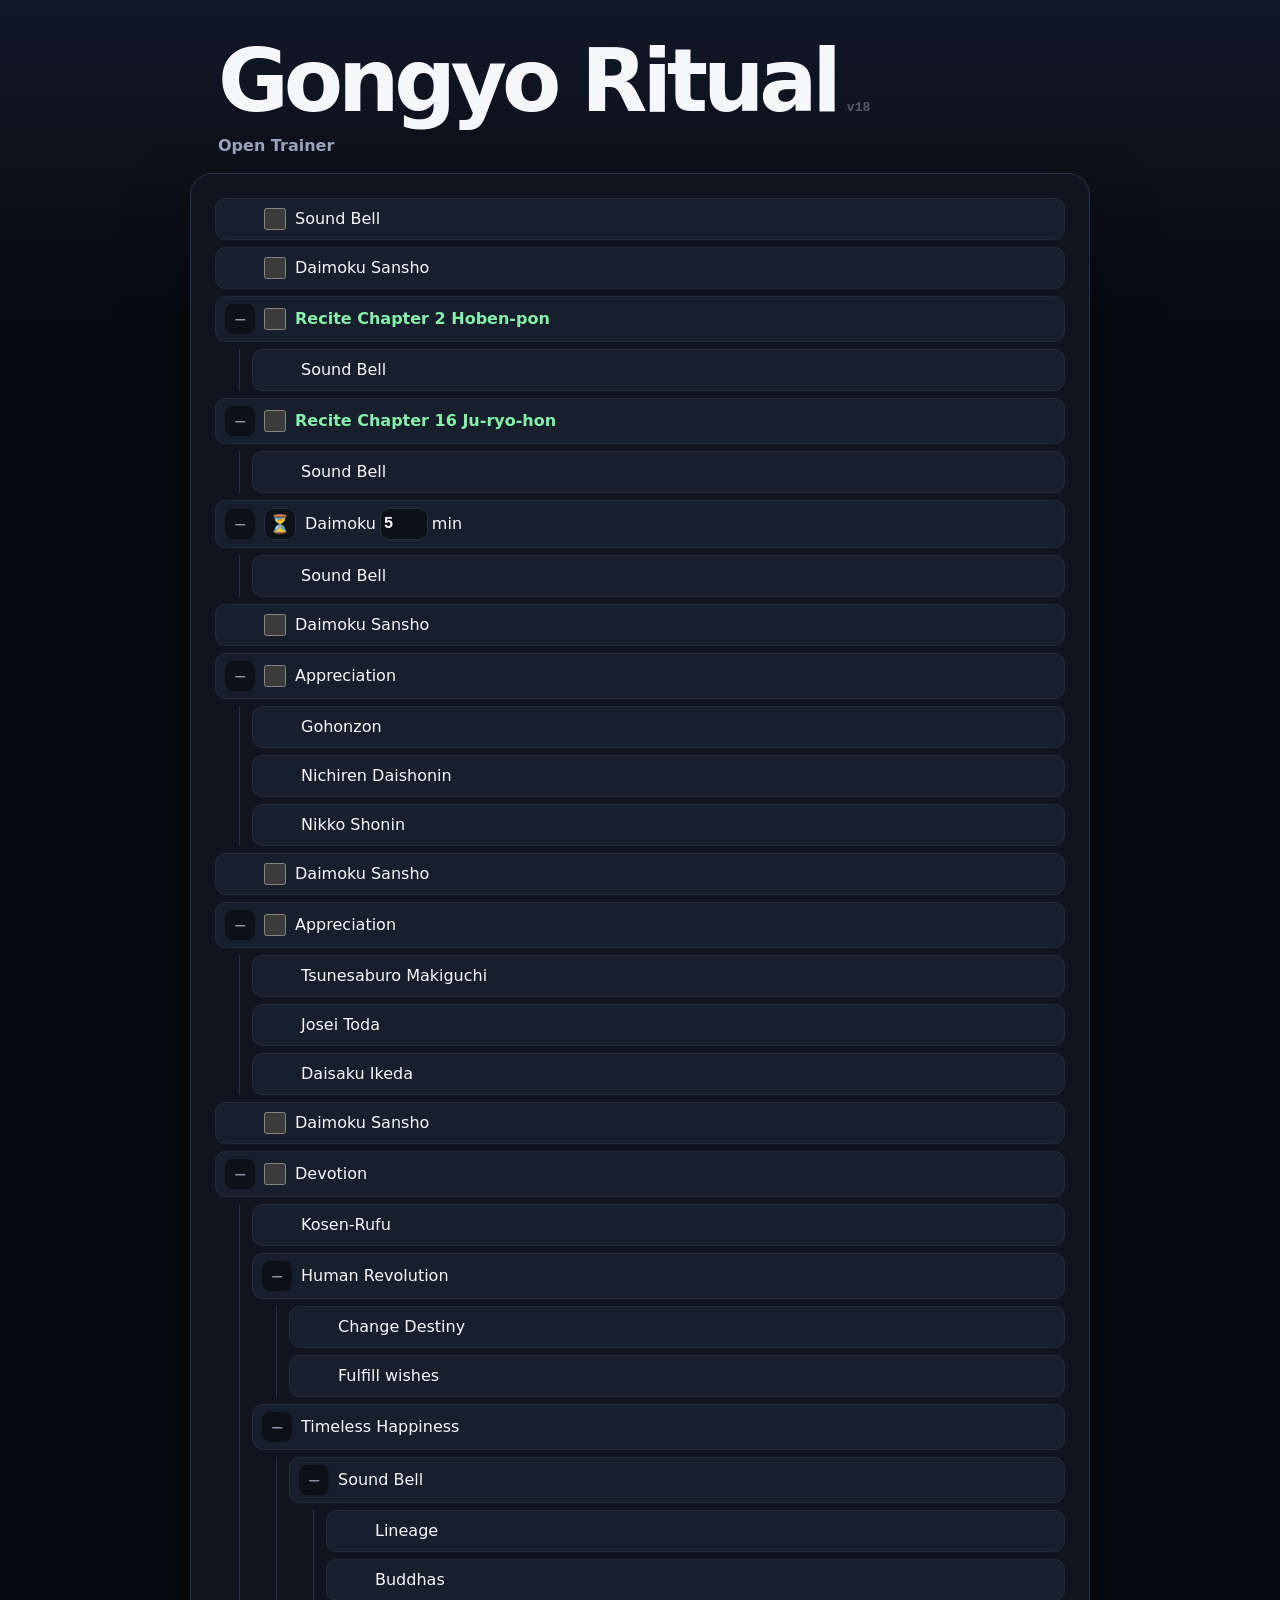
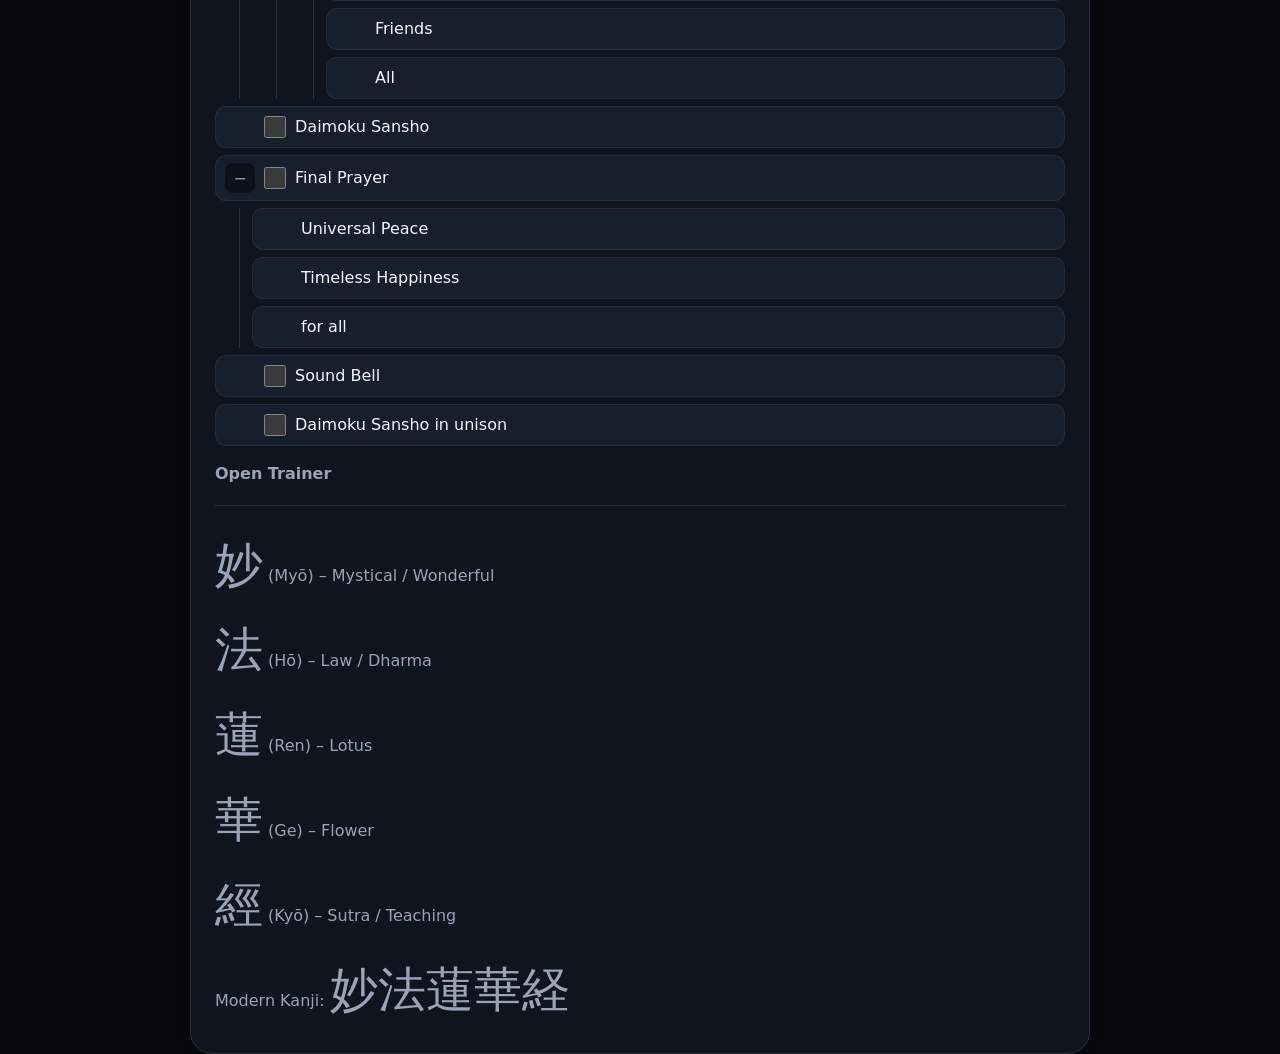
==== web/index.html @ c1dd3771 "Initial Gongyo Trainer Pages app" ====
<!doctype html>
<html lang="en">
  <head>
    <meta charset="utf-8">
    <meta name="viewport" content="width=device-width, initial-scale=1">
    <meta http-equiv="refresh" content="0; url=ritual.html">
    <title>Gongyo Trainer</title>
    <link rel="canonical" href="ritual.html">
  </head>
  <body>
    <p><a href="ritual.html">Open Gongyo Trainer</a></p>
    <script>location.replace("ritual.html");</script>
  </body>
</html>
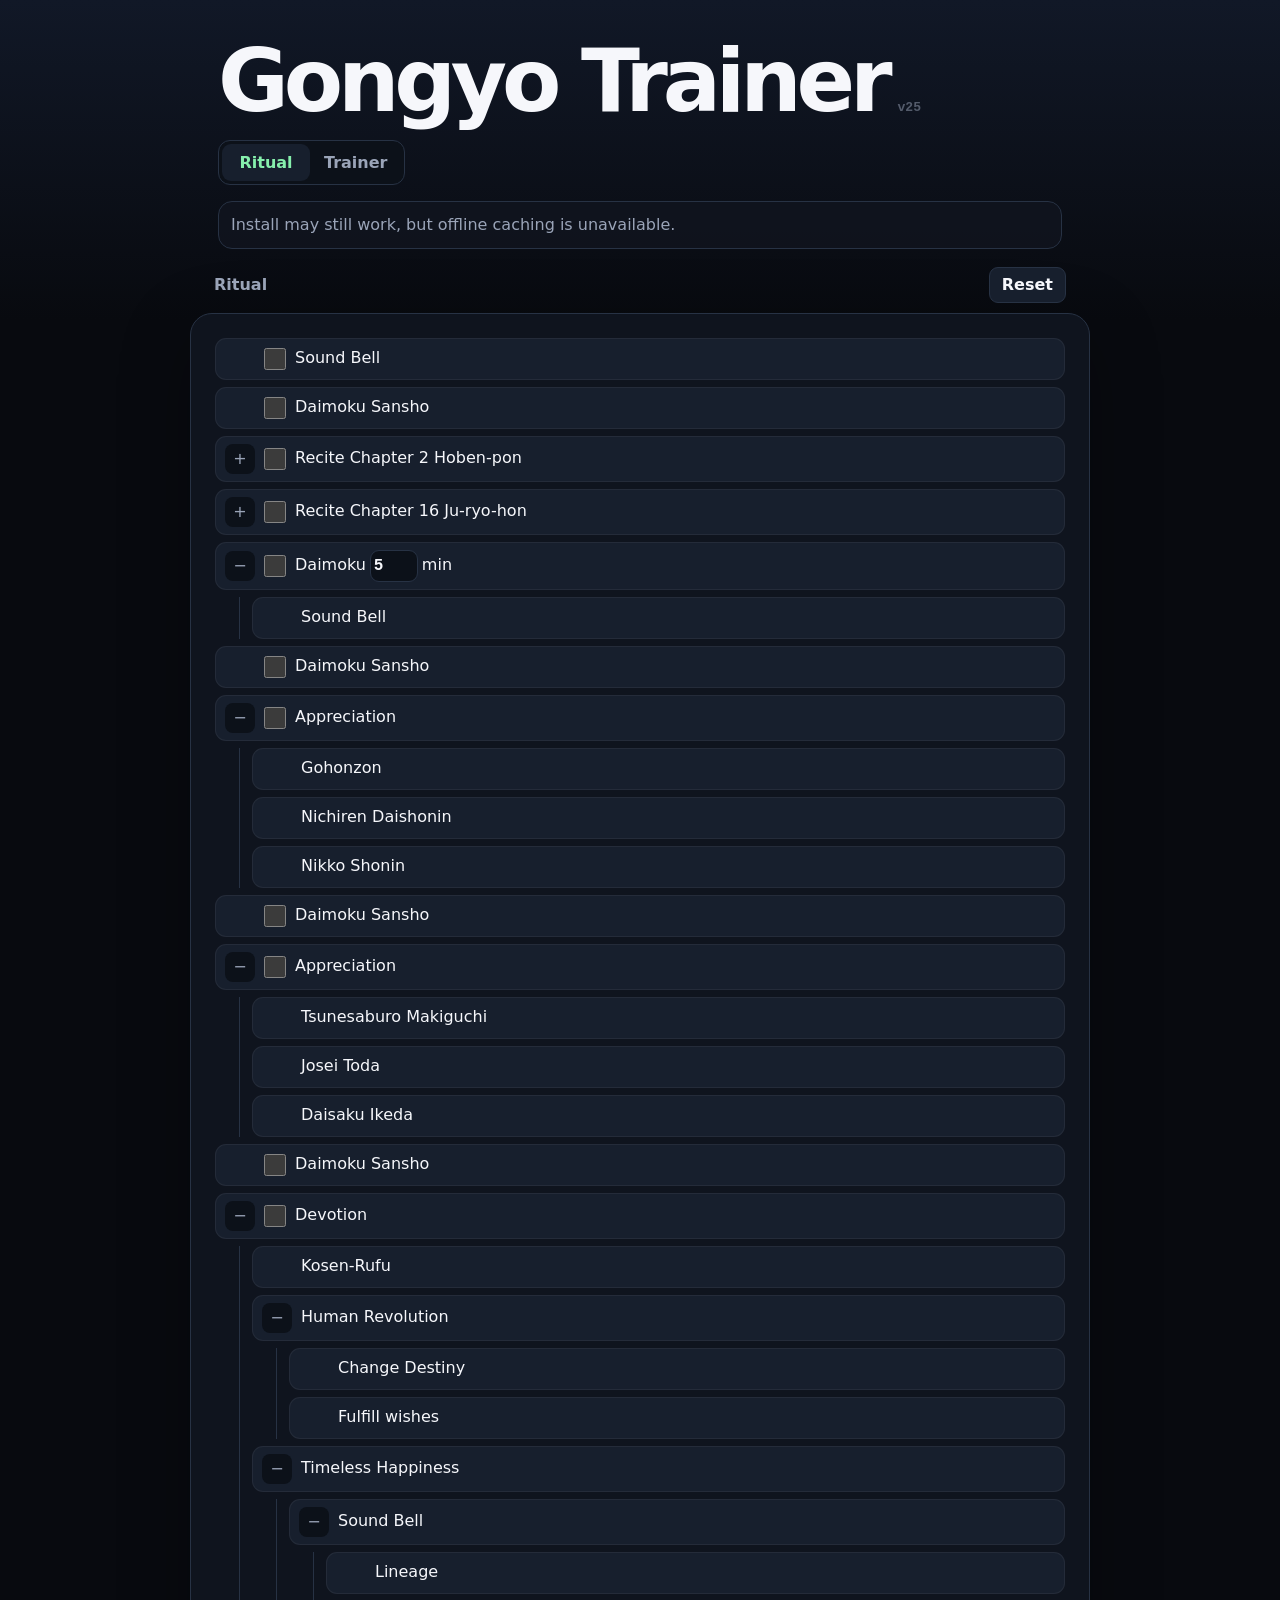
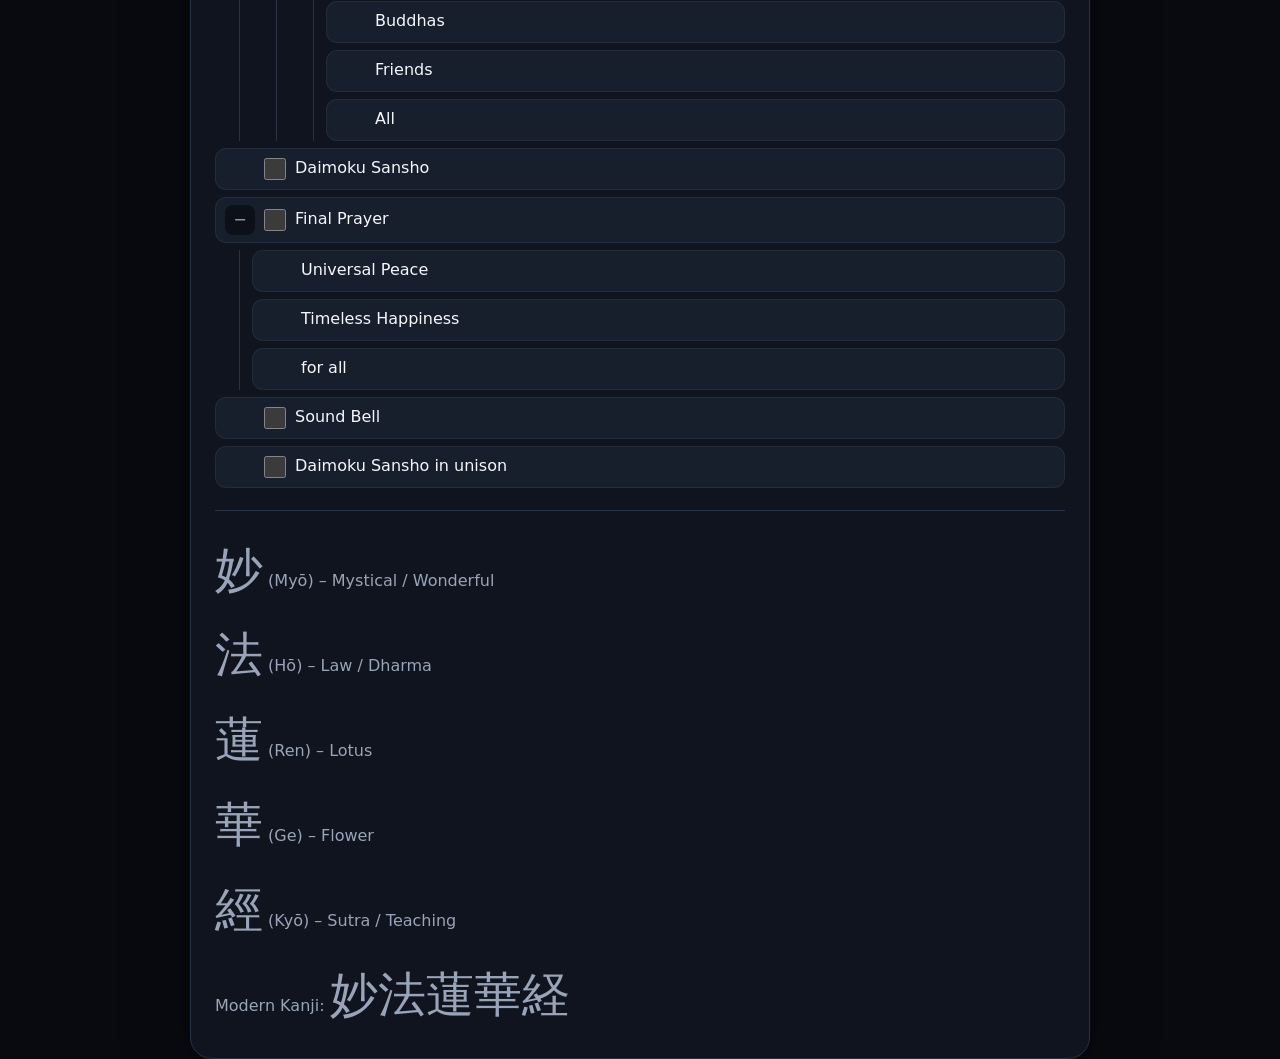
==== commit 90acbb51: "Unify ritual and trainer as SPA" ====
--- a/web/index.html
+++ b/web/index.html
@@ -3,12 +3,68 @@
   <head>
     <meta charset="utf-8">
     <meta name="viewport" content="width=device-width, initial-scale=1">
-    <meta http-equiv="refresh" content="0; url=ritual.html">
+    <meta name="theme-color" content="#080a0f">
+    <meta name="apple-mobile-web-app-capable" content="yes">
+    <meta name="apple-mobile-web-app-title" content="Gongyo">
+    <meta name="apple-mobile-web-app-status-bar-style" content="black-translucent">
     <title>Gongyo Trainer</title>
-    <link rel="canonical" href="ritual.html">
+    <link rel="manifest" href="manifest.webmanifest">
+    <link rel="icon" href="assets/icons/gongyo-icon.svg" type="image/svg+xml">
+    <link rel="apple-touch-icon" href="assets/icons/gongyo-icon-192.png">
+    <link rel="stylesheet" href="src/app.css">
+    <link rel="stylesheet" href="src/ritual.css">
+    <link rel="stylesheet" href="src/syllables.css">
   </head>
   <body>
-    <p><a href="ritual.html">Open Gongyo Trainer</a></p>
-    <script>location.replace("ritual.html");</script>
+    <header class="app-header">
+      <div class="title-line">
+        <h1>Gongyo Trainer</h1>
+        <span class="build-version">v25</span>
+      </div>
+      <nav class="view-selector" aria-label="App view">
+        <a href="?view=ritual" data-view-link="ritual">Ritual</a>
+        <a href="?view=trainer" data-view-link="trainer">Trainer</a>
+      </nav>
+      <div class="install-panel" data-install-panel>
+        <button type="button" data-install-button hidden>Install App</button>
+        <p data-install-message>Open once while online to make this app available offline.</p>
+      </div>
+      <p class="fsd-status" data-fsd-status hidden></p>
+    </header>
+
+    <main>
+      <section class="view-host ritual-view" data-view-host="ritual" aria-label="Ritual">
+        <div class="ritual-toolbar">
+          <h2>Ritual</h2>
+          <button class="reset-button" type="button" data-ritual-reset>Reset</button>
+        </div>
+        <div class="ritual-card">
+          <div data-ritual-tree>Loading ritual...</div>
+          <div class="ritual-notes" data-ritual-notes></div>
+        </div>
+      </section>
+
+      <section class="view-host trainer-view" data-view-host="trainer" aria-label="Trainer" hidden>
+        <div class="chapters" data-chapters>
+          <p class="loading">Loading syllables...</p>
+        </div>
+      </section>
+    </main>
+
+    <div class="timer-overlay" data-timer-overlay role="dialog" aria-modal="true" aria-labelledby="timer-title" hidden>
+      <p class="timer-title" id="timer-title">Daimoku</p>
+      <output class="timer-clock" data-timer-clock aria-label="Current time"></output>
+      <output class="timer-display" data-timer-display>00:00</output>
+      <p class="timer-hint" data-timer-hint>Timer running</p>
+      <div class="timer-controls" data-timer-controls>
+        <button type="button" data-timer-minus aria-label="Subtract one minute">−1 min</button>
+        <button type="button" data-timer-back>Back</button>
+        <button type="button" data-timer-plus aria-label="Add one minute">+1 min</button>
+      </div>
+      <button class="timer-chill" type="button" data-timer-chill hidden>Chill</button>
+    </div>
+
+    <button class="rate-bubble" type="button" data-rate-bubble hidden aria-label="Disengage self-driving mode"></button>
+    <script type="module" src="src/app.js"></script>
   </body>
 </html>
--- a/web/src/app.css
+++ b/web/src/app.css
@@ -0,0 +1,85 @@
+:root {
+  color-scheme: dark;
+  --bg: #080a0f;
+  --panel: #10151f;
+  --panel-soft: #171f2d;
+  --text: #f6f7fb;
+  --muted: #9aa4b8;
+  --accent: #86efac;
+  --border: #273244;
+}
+
+* {
+  box-sizing: border-box;
+}
+
+body {
+  margin: 0;
+  min-width: 0;
+  min-height: 100vh;
+  overflow-x: hidden;
+  background: linear-gradient(180deg, #111827 0, var(--bg) 320px);
+  color: var(--text);
+  font-family: system-ui, -apple-system, BlinkMacSystemFont, "Segoe UI", sans-serif;
+}
+
+button {
+  font: inherit;
+}
+
+[hidden] {
+  display: none !important;
+}
+
+.app-header {
+  width: min(900px, 100%);
+  margin-inline: auto;
+  padding: clamp(18px, 4vw, 40px) clamp(12px, 3vw, 28px) 18px;
+}
+
+.title-line {
+  display: flex;
+  align-items: baseline;
+  gap: 10px;
+}
+
+h1 {
+  margin: 0;
+  font-size: clamp(2.3rem, 9vw, 5.4rem);
+  line-height: 0.95;
+  letter-spacing: -0.06em;
+}
+
+.build-version {
+  color: rgb(154 164 184 / 0.5);
+  font: 700 0.82rem ui-monospace, SFMono-Regular, Consolas, monospace;
+}
+
+.view-selector {
+  display: flex;
+  width: fit-content;
+  margin-top: 18px;
+  padding: 3px;
+  border: 1px solid var(--border);
+  border-radius: 12px;
+  background: #0c1119;
+}
+
+.view-selector a {
+  min-width: 88px;
+  padding: 9px 14px;
+  border-radius: 9px;
+  color: var(--muted);
+  font-weight: 750;
+  text-align: center;
+  text-decoration: none;
+}
+
+.view-selector a.active {
+  background: var(--panel-soft);
+  color: var(--accent);
+}
+
+.view-host {
+  min-width: 0;
+}
--- a/web/src/ritual.css
+++ b/web/src/ritual.css
@@ -0,0 +1,256 @@
+.ritual-view,
+.ritual-card {
+  width: min(900px, 100%);
+  margin-inline: auto;
+}
+
+.ritual-toolbar {
+  display: flex;
+  align-items: center;
+  justify-content: space-between;
+  padding: 0 clamp(12px, 3vw, 24px) 10px;
+}
+
+.ritual-toolbar h2 {
+  margin: 0;
+  color: var(--muted);
+  font-size: 1rem;
+}
+
+.reset-button {
+  min-height: 36px;
+  padding: 0 12px;
+  border: 1px solid var(--border);
+  border-radius: 9px;
+  background: var(--panel-soft);
+  color: var(--text);
+  font: inherit;
+  font-weight: 700;
+  cursor: pointer;
+}
+
+.ritual-card {
+  padding: clamp(12px, 3vw, 24px);
+  border: 1px solid var(--border);
+  border-radius: 22px;
+  background: rgb(16 21 31 / 0.95);
+  box-shadow: 0 20px 70px rgb(0 0 0 / 0.28);
+}
+
+.ritual-list {
+  display: grid;
+  gap: 7px;
+  margin: 0;
+  padding: 0;
+  list-style: none;
+}
+
+.ritual-list .ritual-list {
+  margin: 7px 0 0 24px;
+  padding-left: 12px;
+  border-left: 1px solid var(--border);
+}
+
+.ritual-item {
+  scroll-margin-top: 12px;
+}
+
+.ritual-row {
+  display: flex;
+  align-items: center;
+  gap: 9px;
+  min-height: 42px;
+  padding: 7px 9px;
+  border: 1px solid rgb(255 255 255 / 0.055);
+  border-radius: 11px;
+  background: var(--panel-soft);
+}
+
+.ritual-row.checkable {
+  cursor: pointer;
+}
+
+.ritual-item.completed > .ritual-row {
+  opacity: 0.58;
+}
+
+.ritual-item.collapsed > .ritual-list,
+.ritual-item.collapsed > .ritual-chapter-slot {
+  display: none;
+}
+
+.ritual-chapter-slot {
+  margin-top: 7px;
+}
+
+.ritual-toggle {
+  flex: 0 0 30px;
+  width: 30px;
+  height: 30px;
+  padding: 0;
+  border: 0;
+  border-radius: 8px;
+  background: #0c1119;
+  color: var(--muted);
+  font: inherit;
+  cursor: pointer;
+}
+
+.ritual-toggle:disabled {
+  opacity: 0.35;
+}
+
+.ritual-spacer {
+  width: 30px;
+}
+
+.ritual-check {
+  width: 22px;
+  height: 22px;
+  margin: 0;
+  accent-color: var(--accent);
+}
+
+.ritual-label {
+  flex: 1;
+  line-height: 1.3;
+}
+
+.timer-label {
+  display: flex;
+  flex-wrap: nowrap;
+  align-items: center;
+  gap: 4px;
+  min-width: 0;
+}
+
+.timer-minutes {
+  width: 3rem;
+  min-height: 32px;
+  padding: 0 3px;
+  border: 1px solid var(--border);
+  border-radius: 9px;
+  background: #0c1119;
+  color: var(--text);
+  font: 700 1rem ui-monospace, SFMono-Regular, Consolas, monospace;
+}
+
+.ritual-label a,
+.ritual-label a:hover,
+.ritual-label a:focus-visible {
+  color: inherit;
+  font-weight: inherit;
+  text-decoration: none;
+}
+
+.ritual-notes {
+  display: grid;
+  gap: 5px;
+  margin-top: 22px;
+  padding-top: 18px;
+  border-top: 1px solid var(--border);
+  color: var(--muted);
+  line-height: 1.45;
+}
+
+.kanji {
+  font-size: 3em;
+  line-height: 1;
+}
+
+.timer-overlay {
+  position: fixed;
+  z-index: 2000;
+  inset: 0;
+  display: grid;
+  place-content: center;
+  justify-items: center;
+  gap: 14px;
+  padding: 24px;
+  background: #080a0f;
+  color: var(--text);
+  text-align: center;
+}
+
+.timer-overlay[hidden] {
+  display: none;
+}
+
+.timer-title,
+.timer-hint {
+  margin: 0;
+  color: currentColor;
+}
+
+.timer-title {
+  font-size: clamp(1.2rem, 5vw, 2rem);
+  font-weight: 750;
+}
+
+.timer-clock {
+  color: var(--muted);
+  font: 700 clamp(1.1rem, 5vw, 1.6rem) ui-monospace, SFMono-Regular, Consolas, monospace;
+}
+
+.timer-display {
+  font: 800 clamp(4rem, 22vw, 10rem)/1 ui-monospace, SFMono-Regular, Consolas, monospace;
+  letter-spacing: -0.07em;
+}
+
+.timer-controls {
+  display: flex;
+  gap: 10px;
+}
+
+.timer-controls button,
+.timer-chill {
+  min-width: 48px;
+  min-height: 44px;
+  padding: 0 14px;
+  border: 1px solid currentColor;
+  border-radius: 12px;
+  background: transparent;
+  color: currentColor;
+  font: inherit;
+  cursor: pointer;
+}
+
+.timer-chill {
+  min-width: 7rem;
+}
+
+.timer-overlay.alarming {
+  animation: timer-alarm 1s steps(1, end) infinite;
+}
+
+.timer-overlay.alarming .timer-clock {
+  color: currentColor;
+}
+
+@keyframes timer-alarm {
+  0%, 49.999% {
+    background: #fff;
+    color: #000;
+  }
+
+  50%, 100% {
+    background: #000;
+    color: #fff;
+  }
+}
+
+@media (max-width: 560px) {
+  .ritual-card {
+    width: calc(100% - 12px);
+    border-radius: 16px;
+  }
+
+  .ritual-list .ritual-list {
+    margin-left: 12px;
+    padding-left: 8px;
+  }
+
+  .ritual-chapter-slot {
+    margin-inline: -12px;
+  }
+}
--- a/web/src/syllables.css
+++ b/web/src/syllables.css
@@ -0,0 +1,396 @@
+.eyebrow,
+.note,
+.loading {
+  color: var(--muted);
+}
+
+.eyebrow {
+  margin: 0 0 4px;
+  font-size: 0.75rem;
+  font-weight: 800;
+  letter-spacing: 0.14em;
+  text-transform: uppercase;
+}
+
+.chapter p,
+.install-panel p,
+.fsd-status {
+  margin: 0;
+}
+
+.note {
+  max-width: 54rem;
+  margin-top: 14px;
+  line-height: 1.5;
+}
+
+.install-panel {
+  display: flex;
+  flex-wrap: wrap;
+  align-items: center;
+  gap: 10px 14px;
+  max-width: 54rem;
+  margin-top: 16px;
+  padding: 12px;
+  border: 1px solid var(--border);
+  border-radius: 14px;
+  background: rgb(16 21 31 / 0.75);
+}
+
+.install-panel p {
+  color: var(--muted);
+  line-height: 1.35;
+}
+
+.fsd-status {
+  width: fit-content;
+  margin-top: 10px;
+  padding: 7px 10px;
+  border-radius: 9px;
+  background: rgb(16 21 31 / 0.72);
+  color: var(--muted);
+  font: 0.86rem ui-monospace, SFMono-Regular, Consolas, monospace;
+}
+
+.fsd-status[hidden] {
+  display: none;
+}
+
+.fsd-status.running {
+  color: var(--accent);
+}
+
+.chapter button,
+.install-panel button {
+  min-height: 42px;
+  padding: 0 16px;
+  border: 1px solid color-mix(in srgb, var(--accent) 55%, var(--border));
+  border-radius: 12px;
+  background: #102018;
+  color: var(--accent);
+  font: inherit;
+  font-weight: 750;
+  cursor: pointer;
+}
+
+.chapter button:hover,
+.chapter button:focus-visible,
+.install-panel button:hover,
+.install-panel button:focus-visible {
+  background: #163120;
+}
+
+code {
+  padding: 0.1em 0.35em;
+  border: 1px solid var(--border);
+  border-radius: 6px;
+  background: #0b0f16;
+  color: var(--text);
+  font-family: ui-monospace, SFMono-Regular, Consolas, monospace;
+}
+
+.chapters {
+  display: grid;
+  gap: clamp(14px, 3vw, 28px);
+  width: 100%;
+  padding: 0 clamp(8px, 2vw, 24px) clamp(24px, 4vw, 48px);
+}
+
+.chapter {
+  width: 100%;
+  padding: clamp(12px, 2vw, 22px);
+  border: 1px solid var(--border);
+  border-radius: 22px;
+  background: rgb(16 21 31 / 0.94);
+  box-shadow: 0 20px 70px rgb(0 0 0 / 0.28);
+  scroll-margin-top: 16px;
+}
+
+.chapter-header {
+  display: flex;
+  align-items: end;
+  justify-content: space-between;
+  gap: 16px;
+  margin-bottom: clamp(12px, 2vw, 20px);
+}
+
+.chapter-controls {
+  display: grid;
+  justify-items: end;
+  gap: 8px;
+  width: min(460px, 58%);
+}
+
+.chapter-audio {
+  display: grid;
+  justify-items: end;
+  gap: 5px;
+  width: 100%;
+}
+
+.chapter-audio audio {
+  width: 100%;
+  height: 42px;
+}
+
+.click-track-toggle {
+  display: inline-flex;
+  align-items: center;
+  gap: 8px;
+  color: var(--muted);
+  font-size: 0.82rem;
+  font-weight: 700;
+  cursor: pointer;
+  user-select: none;
+}
+
+.click-track-toggle input {
+  position: absolute;
+  width: 1px;
+  height: 1px;
+  opacity: 0;
+}
+
+.click-track-switch {
+  position: relative;
+  width: 38px;
+  height: 22px;
+  border: 1px solid var(--border);
+  border-radius: 999px;
+  background: #273244;
+  transition: background-color 160ms ease, border-color 160ms ease;
+}
+
+.click-track-switch::after {
+  position: absolute;
+  top: 2px;
+  left: 2px;
+  width: 16px;
+  height: 16px;
+  border-radius: 50%;
+  background: var(--text);
+  box-shadow: 0 1px 3px rgb(0 0 0 / 0.45);
+  content: "";
+  transition: transform 160ms ease;
+}
+
+.click-track-toggle input:checked + .click-track-switch {
+  border-color: var(--accent);
+  background: #23864b;
+}
+
+.click-track-toggle input:checked + .click-track-switch::after {
+  transform: translateX(16px);
+}
+
+.click-track-toggle input:focus-visible + .click-track-switch {
+  outline: 2px solid var(--accent);
+  outline-offset: 3px;
+}
+
+.timing-status {
+  color: var(--muted);
+  font: 0.74rem ui-monospace, SFMono-Regular, Consolas, monospace;
+  text-align: right;
+}
+
+.timing-actions {
+  display: flex;
+  flex-wrap: wrap;
+  justify-content: flex-end;
+  gap: 6px;
+}
+
+.copy-timing,
+.import-timing {
+  min-height: 42px;
+  padding: 0 9px;
+  color: var(--muted);
+  font-size: 0.74rem;
+}
+
+.copy-timing[hidden] {
+  display: none;
+}
+
+.chapter-link {
+  color: var(--muted);
+  font-size: clamp(1.4rem, 4vw, 2.4rem);
+  font-weight: 800;
+  letter-spacing: -0.04em;
+  text-decoration: none;
+}
+
+.chapter-link:hover,
+.chapter-link:focus-visible {
+  color: var(--text);
+  text-decoration: underline;
+}
+
+.ritual-back-link {
+  display: block;
+  width: fit-content;
+  margin-top: 18px;
+  color: var(--muted);
+  font-weight: 700;
+  text-decoration: none;
+}
+
+.ritual-back-link:hover,
+.ritual-back-link:focus-visible {
+  color: var(--text);
+  text-decoration: underline;
+}
+
+.syllable-lines {
+  display: grid;
+  gap: 6px;
+}
+
+.chapter-title-lines {
+  margin-bottom: clamp(12px, 2vw, 18px);
+}
+
+.chapter-title-lines .syllable {
+  border-color: color-mix(in srgb, var(--accent) 35%, var(--border));
+  background: #102018;
+  color: var(--accent);
+}
+
+.syllable-line {
+  display: grid;
+  grid-template-columns: repeat(var(--columns, 5), minmax(0, 1fr));
+  gap: clamp(4px, 1vw, 10px);
+  align-items: center;
+  border-radius: 12px;
+  transition: background-color 160ms ease, box-shadow 160ms ease;
+}
+
+.syllable-line.selected-row {
+  background: rgb(134 239 172 / 0.13);
+  box-shadow: 0 0 0 3px rgb(134 239 172 / 0.16), 0 0 22px rgb(134 239 172 / 0.08);
+}
+
+.syllable-line.selected-row .syllable {
+  border-color: rgb(134 239 172 / 0.28);
+  background: #1c2930;
+}
+
+.syllable-line[data-columns="7"] {
+  gap: clamp(3px, 0.7vw, 7px);
+}
+
+.syllable {
+  min-height: clamp(42px, 7vw, 64px);
+  padding: 0.45em 0.35em;
+  border: 1px solid rgb(255 255 255 / 0.06);
+  border-radius: 12px;
+  background: var(--panel-soft);
+  color: var(--text);
+  font-size: clamp(1.08rem, 4.8vw, 2.35rem);
+  font-weight: 650;
+  line-height: 1;
+  text-align: center;
+  letter-spacing: -0.03em;
+  cursor: pointer;
+  user-select: none;
+  touch-action: manipulation;
+}
+
+.syllable.two-syllable {
+  text-decoration-line: underline;
+  text-decoration-color: #993333;
+  text-decoration-thickness: 0.12em;
+  text-underline-offset: 0.16em;
+}
+
+.syllable.fsd-active {
+  border-color: rgb(134 239 172 / 0.7);
+  background: #203a2a;
+  box-shadow: 0 0 16px rgb(134 239 172 / 0.18);
+}
+
+.syllable-line.selected-row .syllable.fsd-active {
+  border-color: rgb(134 239 172 / 0.85);
+  background: #203a2a;
+  box-shadow: 0 0 16px rgb(134 239 172 / 0.24);
+}
+
+.rate-bubble {
+  position: fixed;
+  z-index: 1000;
+  top: max(12px, env(safe-area-inset-top));
+  left: max(12px, env(safe-area-inset-left));
+  min-height: 0;
+  padding: 9px 12px;
+  border: 1px solid rgb(134 239 172 / 0.38);
+  border-radius: 999px;
+  background: rgb(8 10 15 / 0.72);
+  box-shadow: 0 8px 28px rgb(0 0 0 / 0.3);
+  color: var(--accent);
+  font: 700 0.88rem ui-monospace, SFMono-Regular, Consolas, monospace;
+  backdrop-filter: blur(10px);
+  -webkit-backdrop-filter: blur(10px);
+}
+
+.rate-bubble[hidden] {
+  display: none;
+}
+
+.syllable-line[data-columns="7"] .syllable {
+  min-height: clamp(36px, 5.8vw, 56px);
+  font-size: clamp(0.92rem, 3.3vw, 1.7rem);
+}
+
+.syllable.blank {
+  border-style: dashed;
+  color: color-mix(in srgb, var(--muted) 60%, transparent);
+}
+
+@media (min-width: 900px) {
+  .chapters {
+    grid-template-columns: repeat(2, minmax(0, 1fr));
+    align-items: start;
+  }
+}
+
+@media (max-width: 560px) {
+  .chapters {
+    padding-inline: 6px;
+  }
+
+  .chapter {
+    border-radius: 16px;
+  }
+
+  .chapter-header {
+    display: block;
+  }
+
+  .chapter-controls {
+    justify-items: stretch;
+    width: 100%;
+    margin-top: 10px;
+  }
+
+  .chapter-audio {
+    justify-items: stretch;
+  }
+
+  .timing-status {
+    text-align: left;
+  }
+
+  .timing-actions {
+    justify-content: flex-start;
+  }
+
+  .syllable-line {
+    gap: 4px;
+  }
+
+  .syllable {
+    border-radius: 9px;
+    padding-inline: 0.2em;
+  }
+}
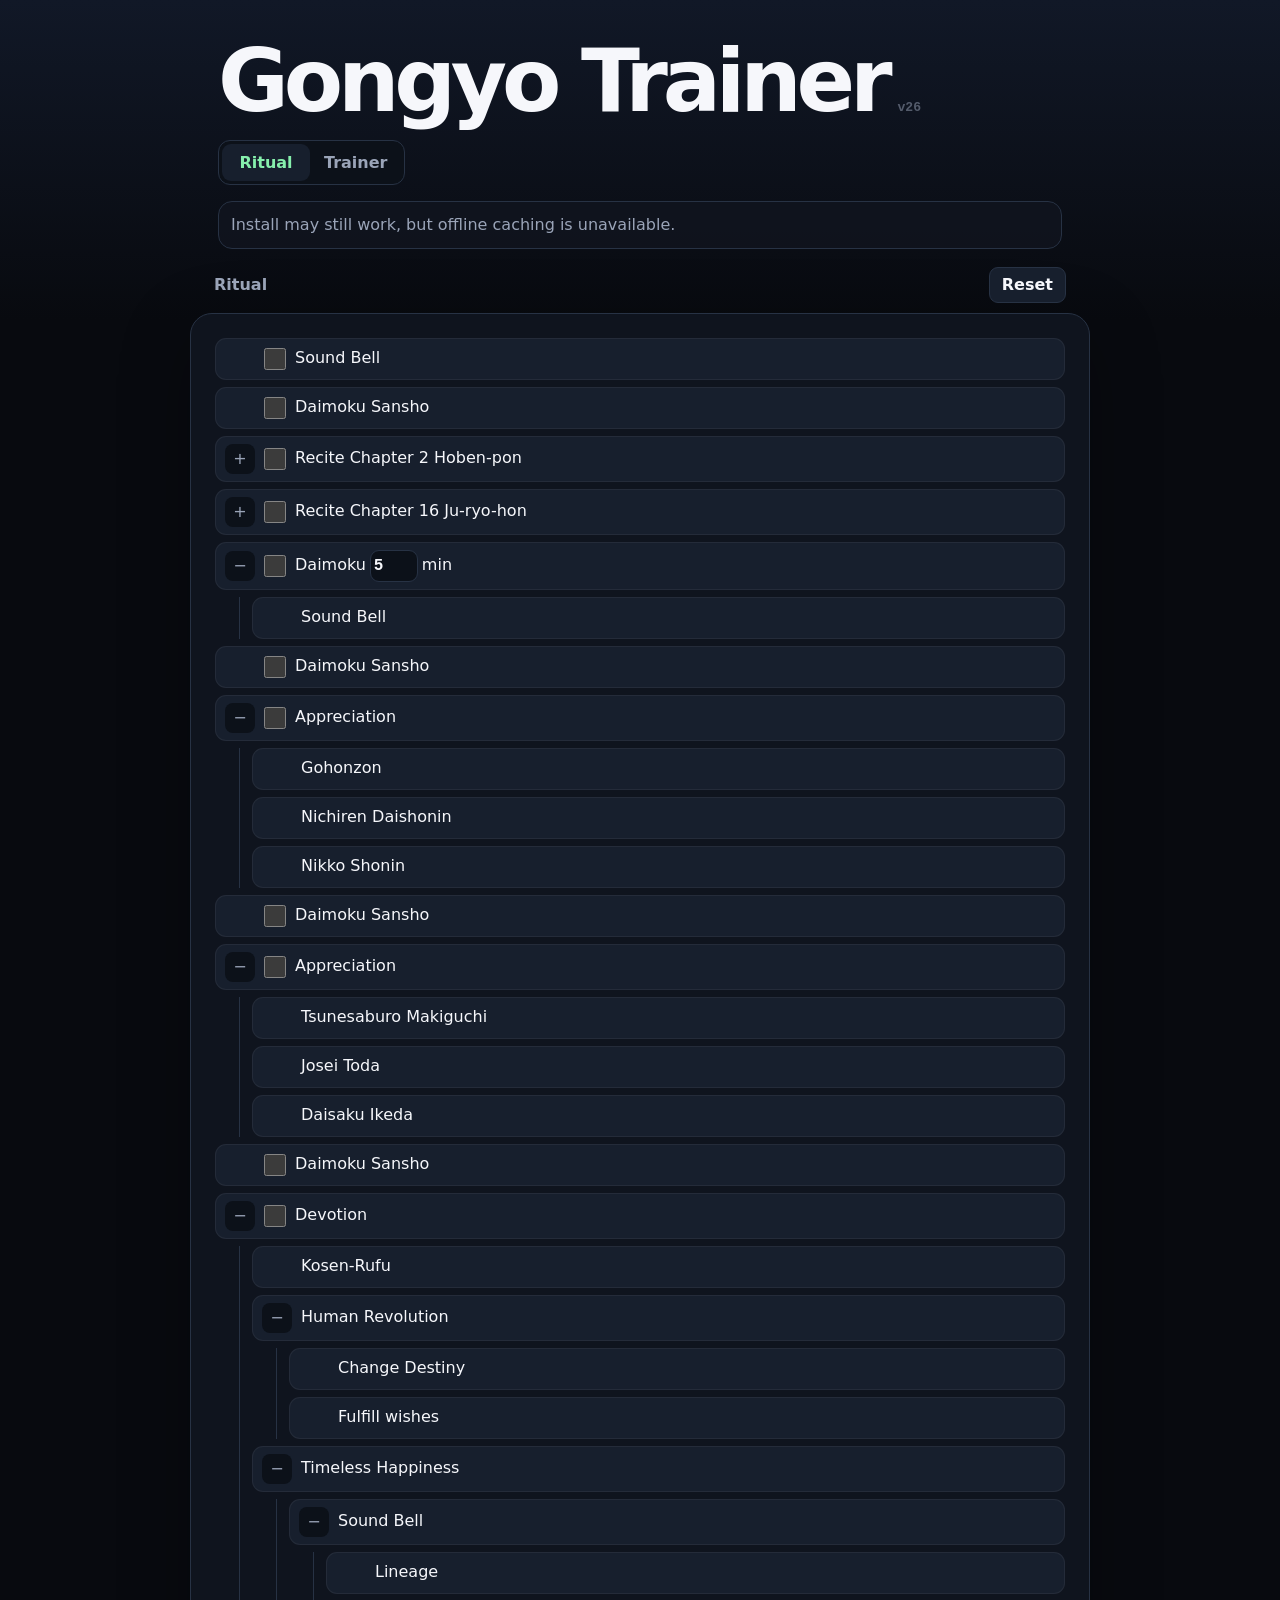
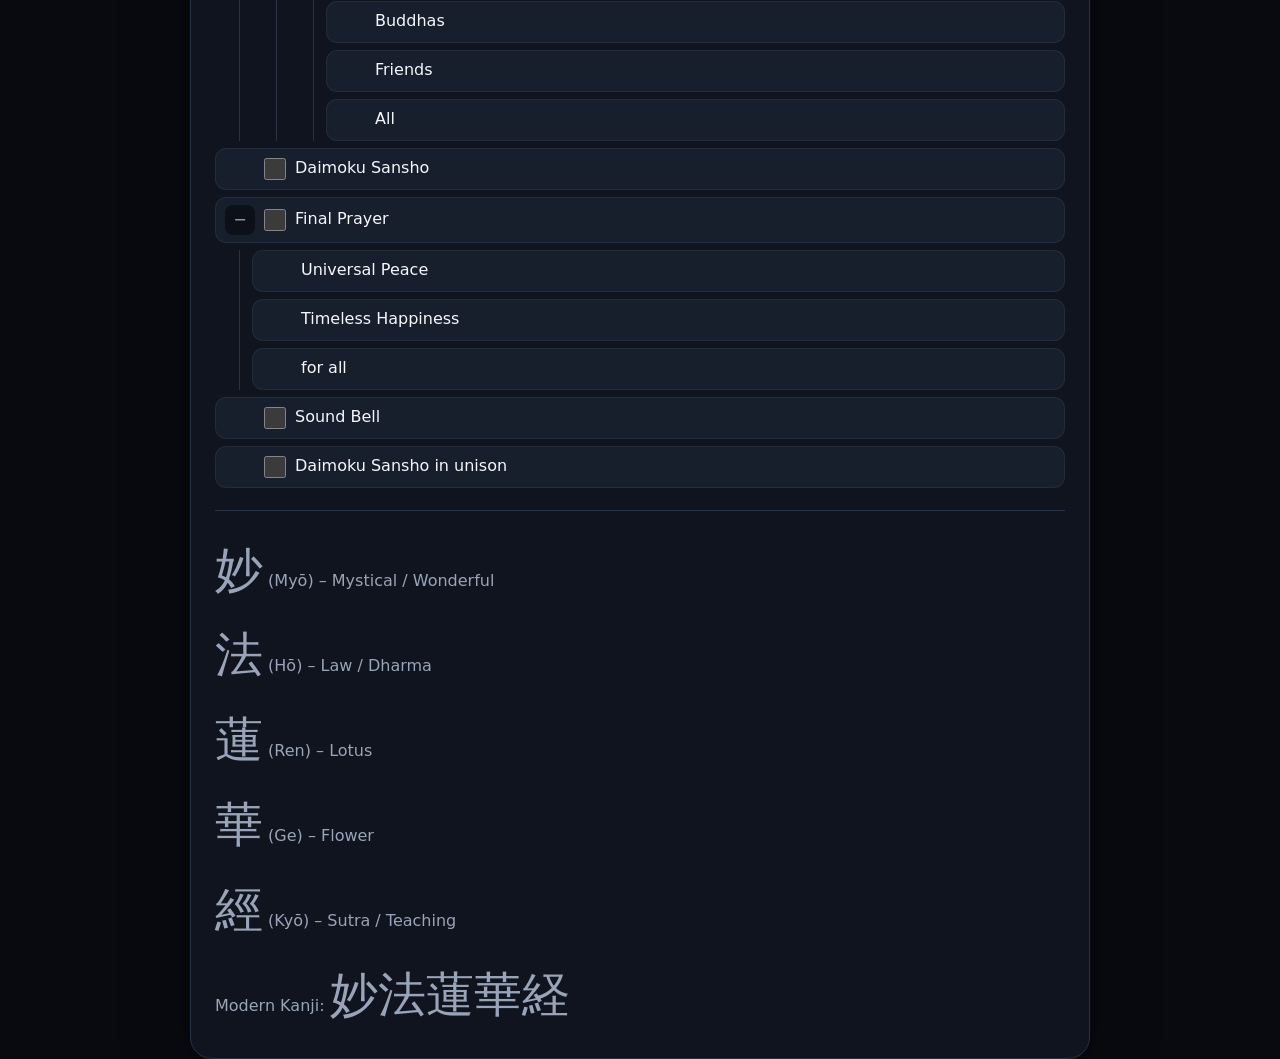
==== commit 96876be2: "Improve ritual navigation and server logging" ====
--- a/web/index.html
+++ b/web/index.html
@@ -19,7 +19,7 @@
     <header class="app-header">
       <div class="title-line">
         <h1>Gongyo Trainer</h1>
-        <span class="build-version">v25</span>
+        <span class="build-version">v26</span>
       </div>
       <nav class="view-selector" aria-label="App view">
         <a href="?view=ritual" data-view-link="ritual">Ritual</a>
--- a/web/src/ritual.css
+++ b/web/src/ritual.css
@@ -75,7 +75,8 @@
 }
 
 .ritual-item.collapsed > .ritual-list,
-.ritual-item.collapsed > .ritual-chapter-slot {
+.ritual-item.collapsed > .ritual-chapter-slot,
+.ritual-item.collapsed > .ritual-bottom-control {
   display: none;
 }
 
@@ -98,6 +99,30 @@
 
 .ritual-toggle:disabled {
   opacity: 0.35;
+}
+
+.ritual-bottom-control {
+  display: flex;
+  justify-content: flex-end;
+  margin-top: 7px;
+}
+
+.ritual-bottom-toggle {
+  width: 44px;
+  height: 44px;
+  padding: 0;
+  border: 1px solid var(--border);
+  border-radius: 11px;
+  background: #0c1119;
+  color: var(--muted);
+  font: 700 1.25rem/1 ui-monospace, SFMono-Regular, Consolas, monospace;
+  cursor: pointer;
+}
+
+.ritual-item.scrollable-item > .ritual-row .ritual-toggle {
+  width: 44px;
+  height: 44px;
+  flex-basis: 44px;
 }
 
 .ritual-spacer {
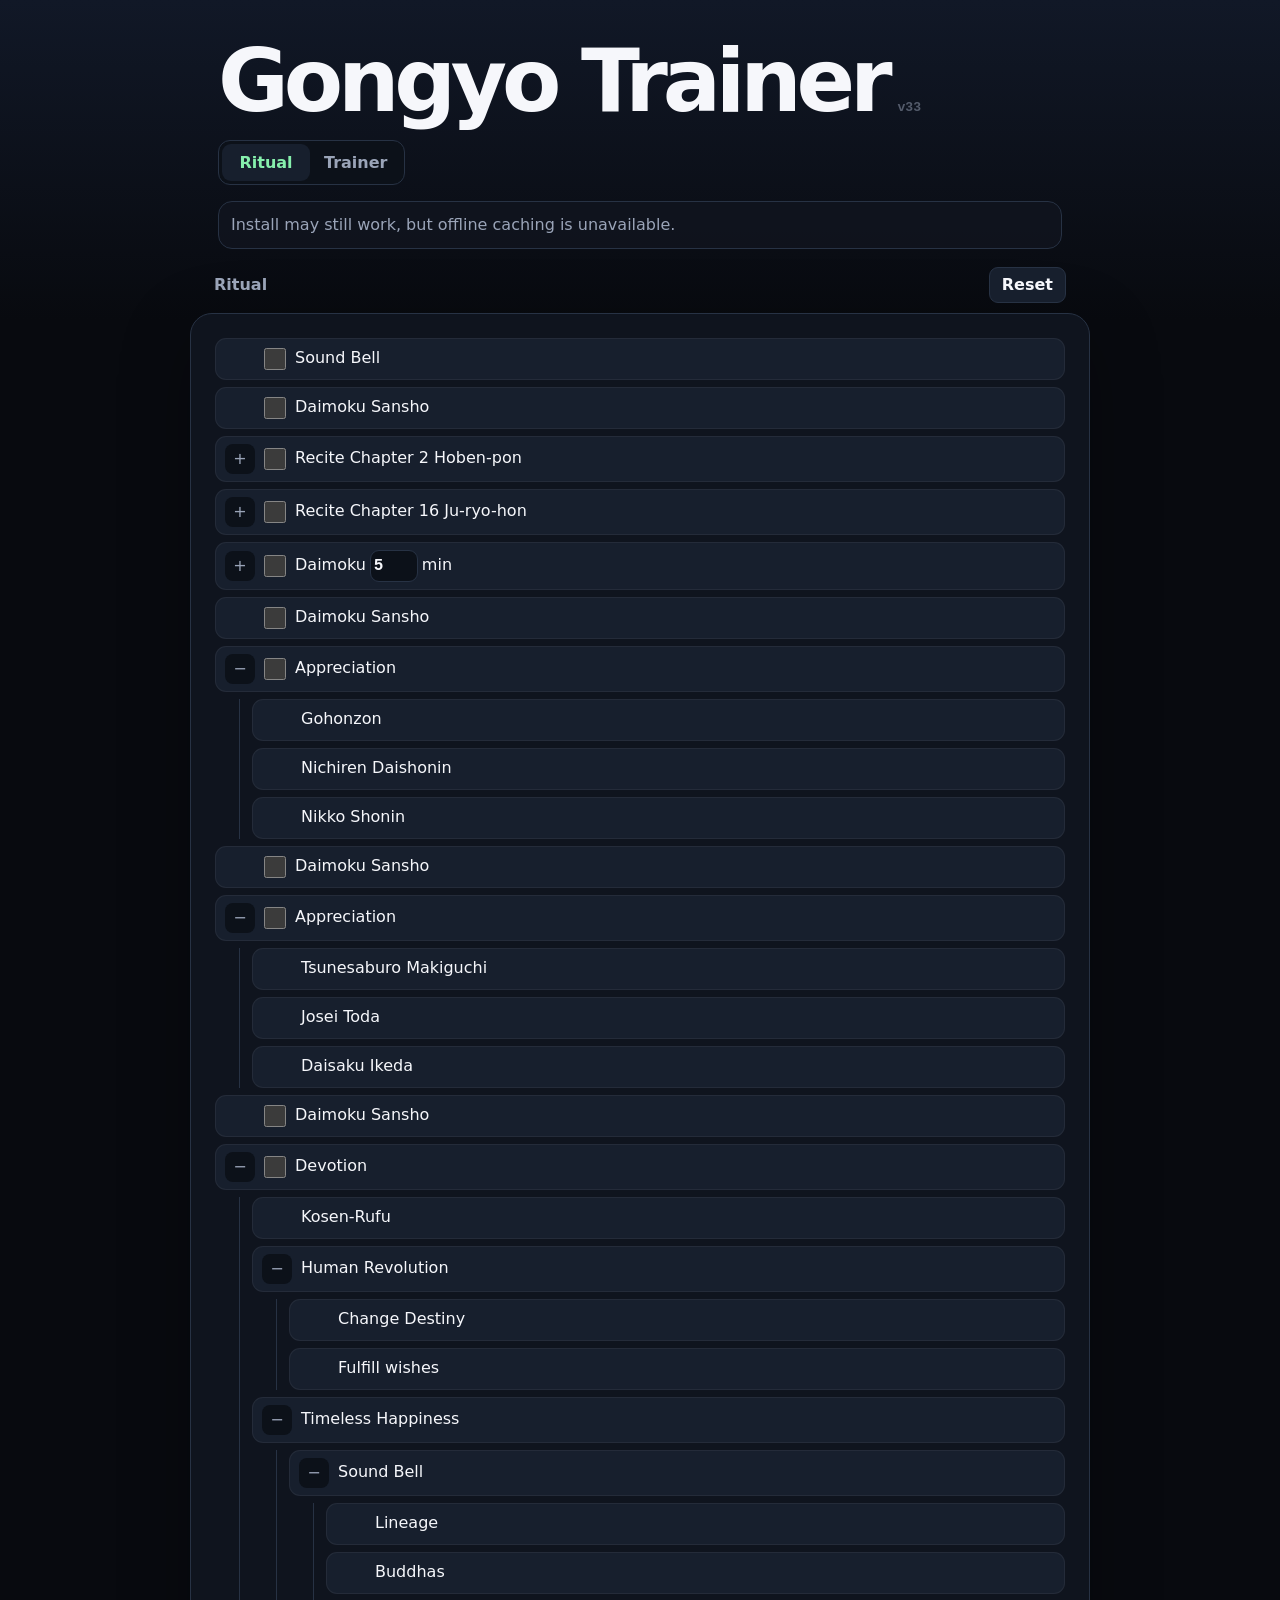
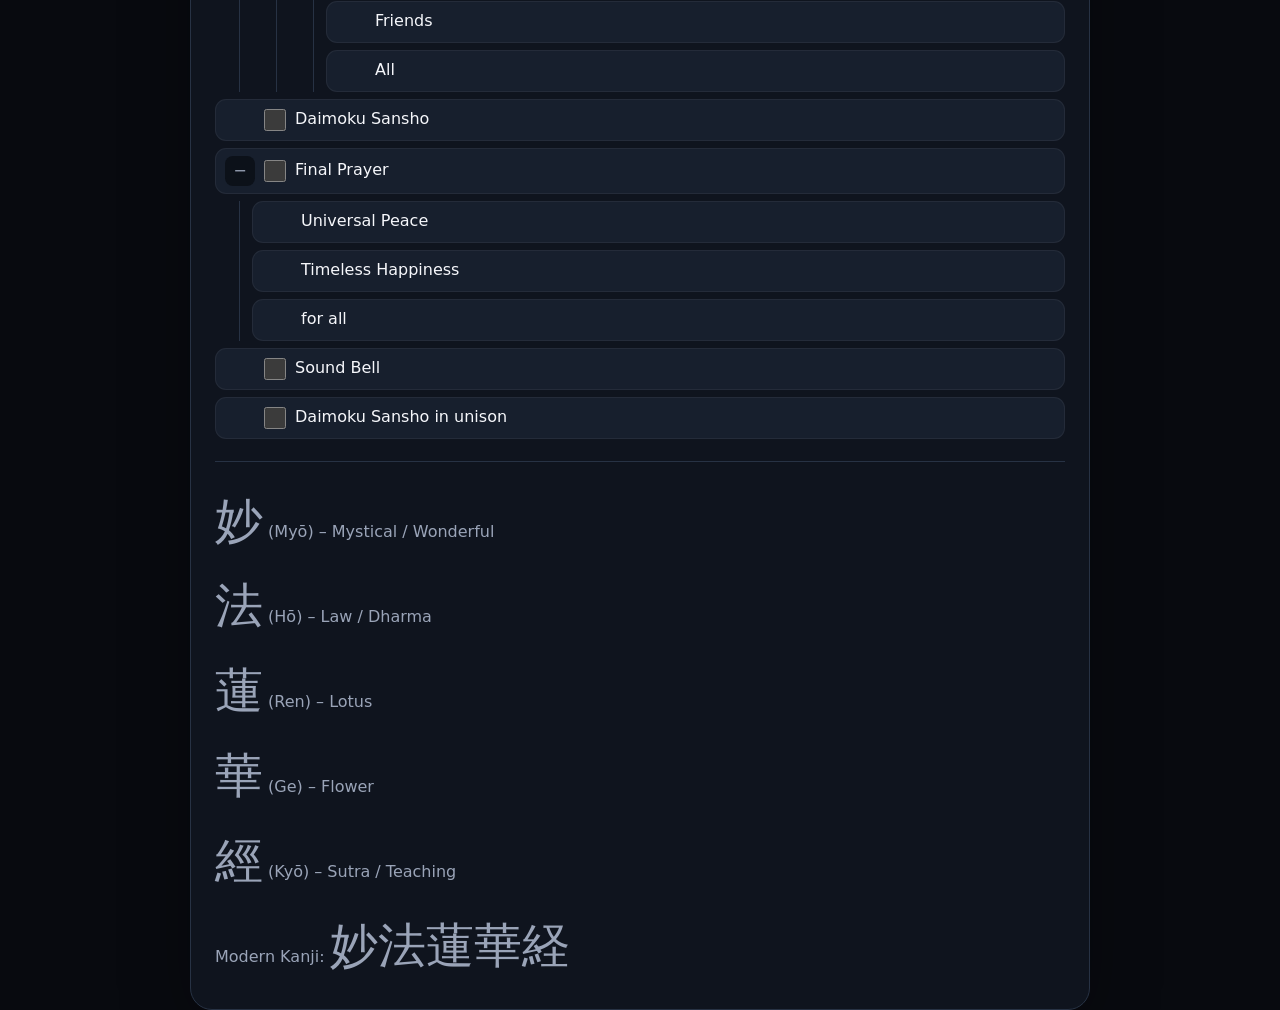
==== commit afe6c05f: "Replace Daimoku timer overlay with inline panel Convert the fixed-position timer overlay into a view" ====
--- a/web/index.html
+++ b/web/index.html
@@ -19,7 +19,7 @@
     <header class="app-header">
       <div class="title-line">
         <h1>Gongyo Trainer</h1>
-        <span class="build-version">v26</span>
+        <span class="build-version">v33</span>
       </div>
       <nav class="view-selector" aria-label="App view">
         <a href="?view=ritual" data-view-link="ritual">Ritual</a>
@@ -51,18 +51,18 @@
       </section>
     </main>
 
-    <div class="timer-overlay" data-timer-overlay role="dialog" aria-modal="true" aria-labelledby="timer-title" hidden>
+    <section class="timer-panel" data-timer-panel aria-labelledby="timer-title" hidden>
       <p class="timer-title" id="timer-title">Daimoku</p>
       <output class="timer-clock" data-timer-clock aria-label="Current time"></output>
       <output class="timer-display" data-timer-display>00:00</output>
-      <p class="timer-hint" data-timer-hint>Timer running</p>
+      <p class="timer-hint" data-timer-hint>Timer paused</p>
       <div class="timer-controls" data-timer-controls>
         <button type="button" data-timer-minus aria-label="Subtract one minute">−1 min</button>
-        <button type="button" data-timer-back>Back</button>
         <button type="button" data-timer-plus aria-label="Add one minute">+1 min</button>
       </div>
       <button class="timer-chill" type="button" data-timer-chill hidden>Chill</button>
-    </div>
+      <button class="timer-collapse" type="button" data-timer-collapse aria-label="Collapse Daimoku timer">−</button>
+    </section>
 
     <button class="rate-bubble" type="button" data-rate-bubble hidden aria-label="Disengage self-driving mode"></button>
     <script type="module" src="src/app.js"></script>
--- a/web/src/ritual.css
+++ b/web/src/ritual.css
@@ -160,14 +160,6 @@
   font: 700 1rem ui-monospace, SFMono-Regular, Consolas, monospace;
 }
 
-.ritual-label a,
-.ritual-label a:hover,
-.ritual-label a:focus-visible {
-  color: inherit;
-  font-weight: inherit;
-  text-decoration: none;
-}
-
 .ritual-notes {
   display: grid;
   gap: 5px;
@@ -183,21 +175,26 @@
   line-height: 1;
 }
 
-.timer-overlay {
-  position: fixed;
-  z-index: 2000;
-  inset: 0;
+.timer-panel {
   display: grid;
-  place-content: center;
+  grid-template-rows: auto auto auto auto auto 1fr auto;
+  align-items: center;
   justify-items: center;
-  gap: 14px;
-  padding: 24px;
+  gap: clamp(8px, 2dvh, 14px);
+  width: auto;
+  height: 100dvh;
+  margin: 7px calc(0px - clamp(12px, 3vw, 24px)) 0;
+  padding: clamp(14px, 4dvh, 28px) clamp(12px, 4vw, 24px) 12px;
+  overflow: hidden;
+  border: 1px solid var(--border);
+  border-radius: 18px;
   background: #080a0f;
   color: var(--text);
+  scroll-margin-top: 0;
   text-align: center;
 }
 
-.timer-overlay[hidden] {
+.ritual-item.collapsed > .timer-panel {
   display: none;
 }
 
@@ -244,11 +241,25 @@
   min-width: 7rem;
 }
 
-.timer-overlay.alarming {
+.timer-collapse {
+  align-self: end;
+  justify-self: end;
+  width: 44px;
+  height: 44px;
+  padding: 0;
+  border: 1px solid currentColor;
+  border-radius: 11px;
+  background: transparent;
+  color: currentColor;
+  font: 700 1.25rem/1 ui-monospace, SFMono-Regular, Consolas, monospace;
+  cursor: pointer;
+}
+
+.timer-panel.alarming {
   animation: timer-alarm 1s steps(1, end) infinite;
 }
 
-.timer-overlay.alarming .timer-clock {
+.timer-panel.alarming .timer-clock {
   color: currentColor;
 }
 
@@ -264,6 +275,24 @@
   }
 }
 
+@media (max-height: 420px) {
+  .timer-panel {
+    gap: 4px;
+    padding-block: 8px;
+  }
+
+  .timer-display {
+    font-size: clamp(3rem, 18dvh, 4rem);
+  }
+
+  .timer-controls button,
+  .timer-chill,
+  .timer-collapse {
+    min-height: 38px;
+    height: 38px;
+  }
+}
+
 @media (max-width: 560px) {
   .ritual-card {
     width: calc(100% - 12px);
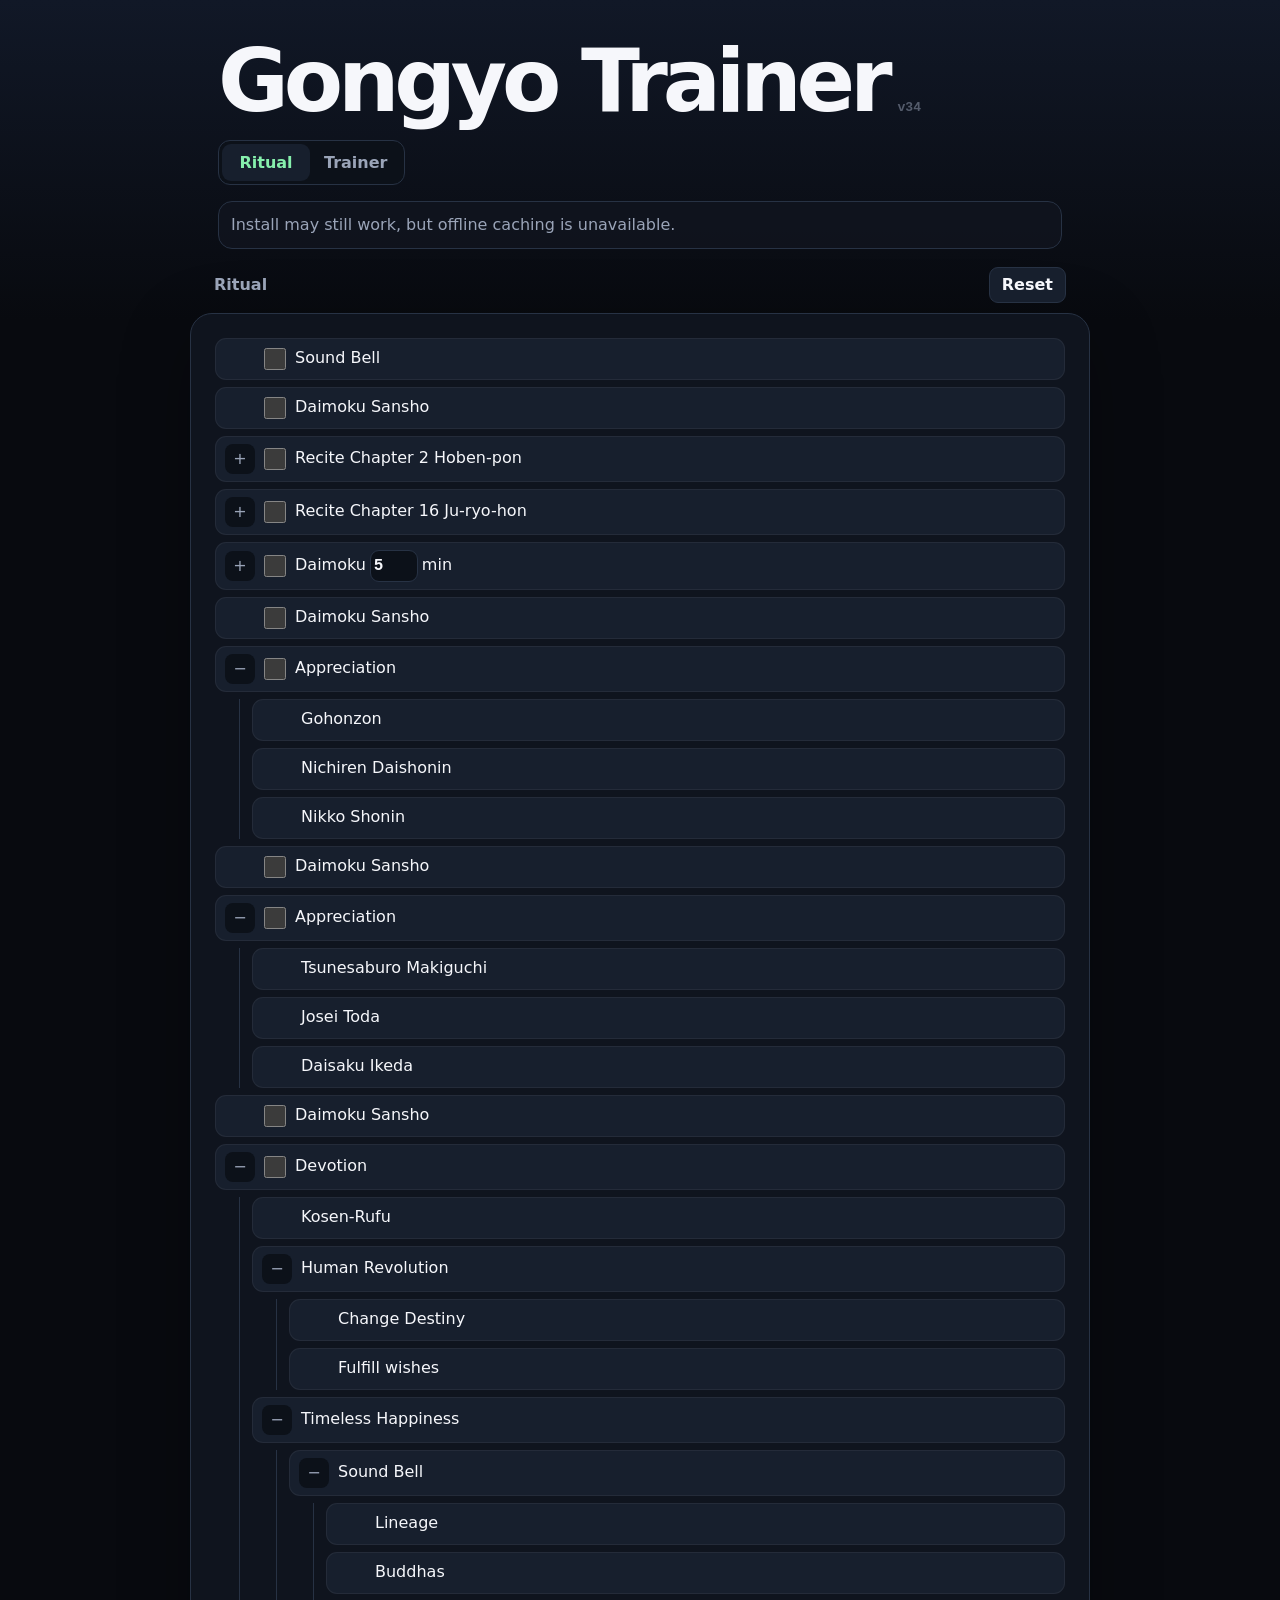
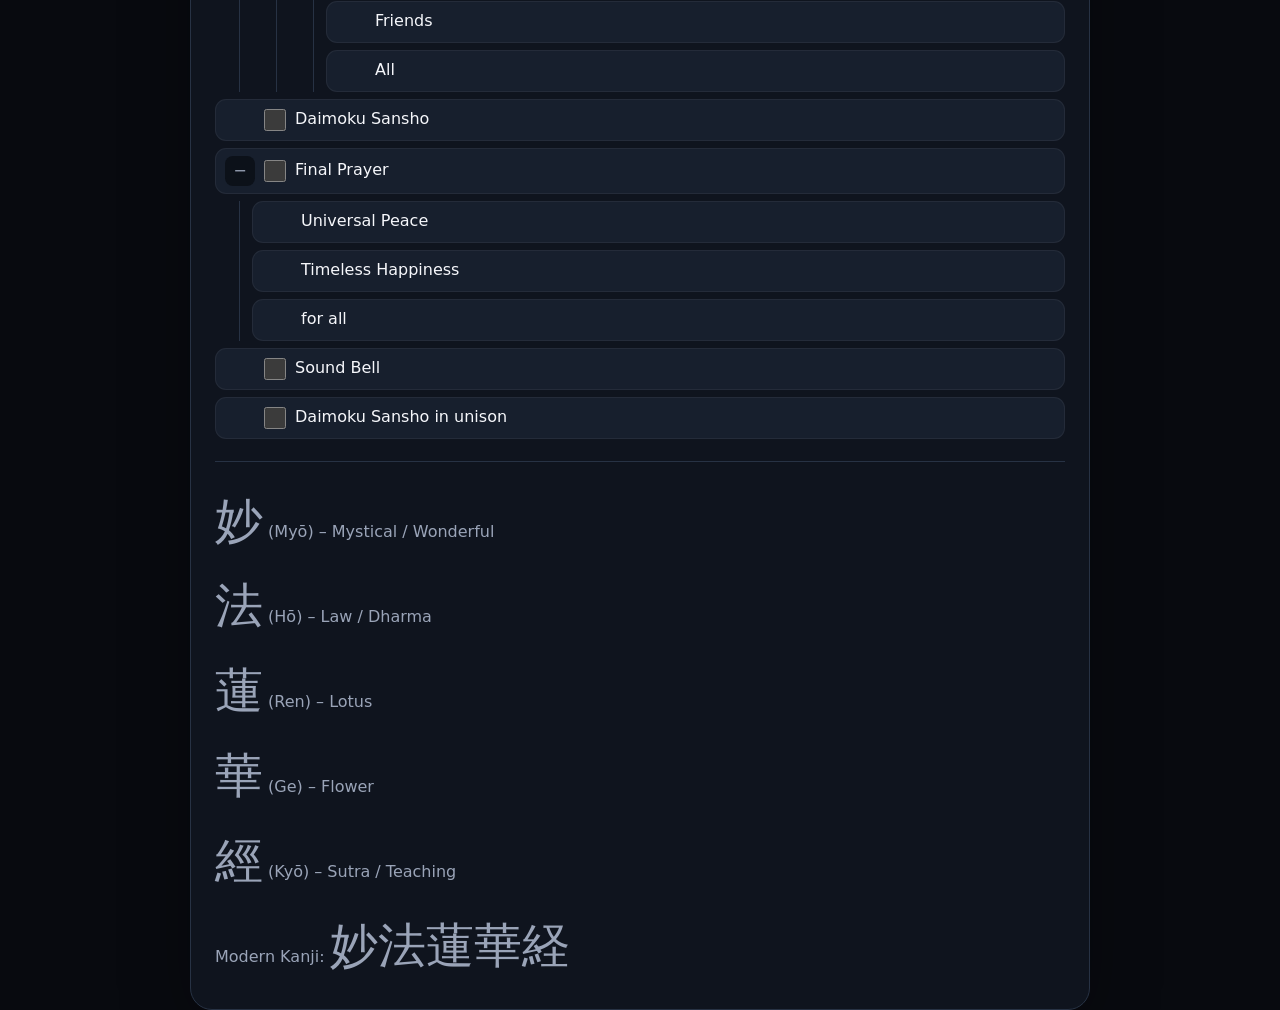
==== commit 4028c07c: "Keep screen awake during FSD" ====
--- a/web/index.html
+++ b/web/index.html
@@ -19,7 +19,7 @@
     <header class="app-header">
       <div class="title-line">
         <h1>Gongyo Trainer</h1>
-        <span class="build-version">v33</span>
+        <span class="build-version">v34</span>
       </div>
       <nav class="view-selector" aria-label="App view">
         <a href="?view=ritual" data-view-link="ritual">Ritual</a>
